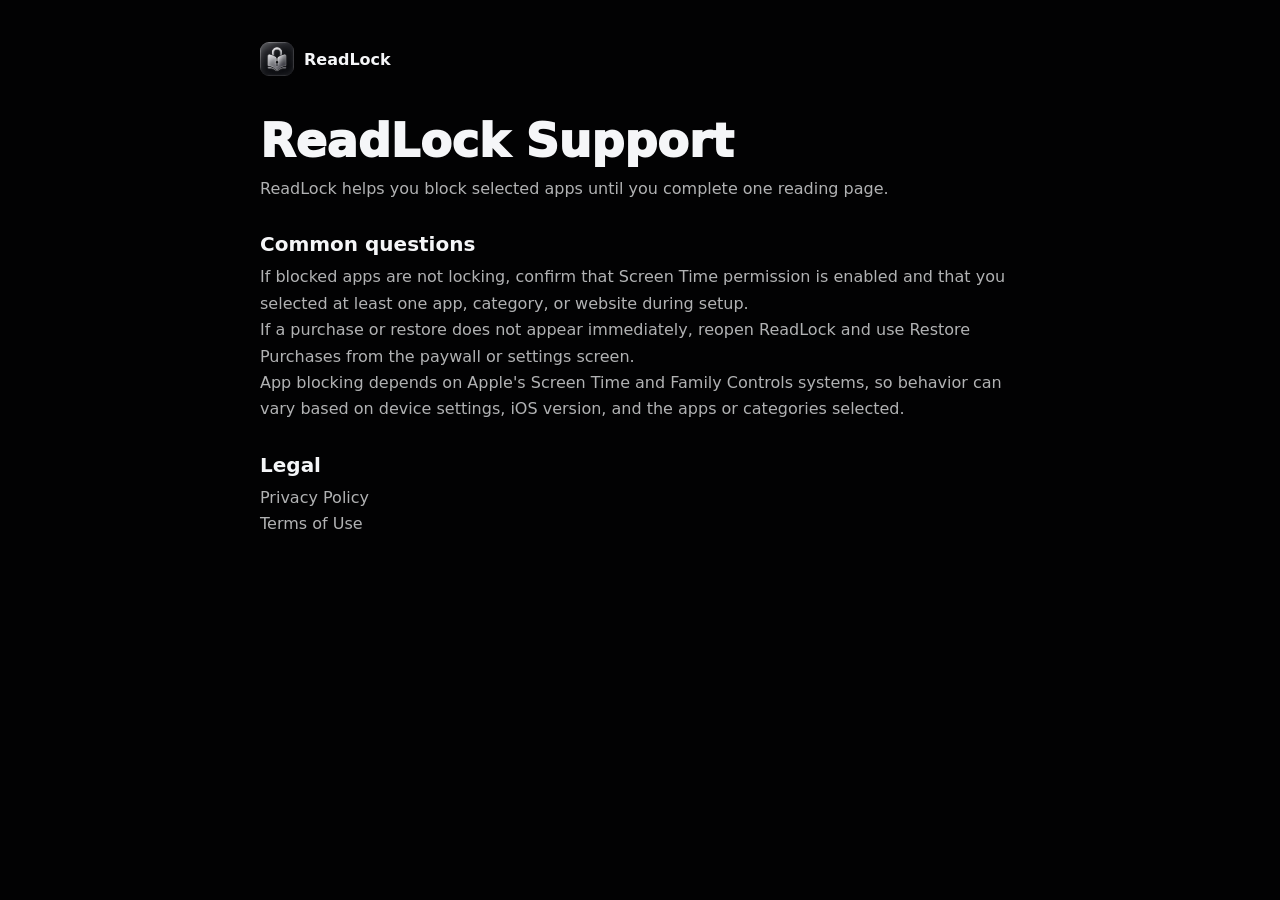
==== index.html @ a069968a "Initial ReadLock support site" ====
<!doctype html>
<html lang="en">
  <head>
    <meta charset="utf-8">
    <meta name="viewport" content="width=device-width, initial-scale=1">
    <title>ReadLock Support</title>
    <meta name="description" content="ReadLock support, privacy policy, and terms of use.">
    <link rel="icon" href="./assets/app-icon.png">
    <link rel="stylesheet" href="./styles.css">
  </head>
  <body>
    <main class="legal-page">
      <a class="brand" href="./index.html" aria-label="ReadLock support home">
        <img src="./assets/readlock-logo.png" alt="" width="34" height="34">
        <span>ReadLock</span>
      </a>

      <h1>ReadLock Support</h1>
      <p>ReadLock helps you block selected apps until you complete one reading page.</p>

      <h2>Common questions</h2>
      <p>If blocked apps are not locking, confirm that Screen Time permission is enabled and that you selected at least one app, category, or website during setup.</p>
      <p>If a purchase or restore does not appear immediately, reopen ReadLock and use Restore Purchases from the paywall or settings screen.</p>
      <p>App blocking depends on Apple's Screen Time and Family Controls systems, so behavior can vary based on device settings, iOS version, and the apps or categories selected.</p>

      <h2>Legal</h2>
      <p><a href="./privacy.html">Privacy Policy</a></p>
      <p><a href="./terms.html">Terms of Use</a></p>
    </main>
  </body>
</html>
---- styles.css ----
:root {
  color-scheme: dark;
  --black: #020203;
  --surface: #090a0d;
  --panel: rgba(14, 15, 18, 0.72);
  --silver: #f2f3f5;
  --silver-muted: #c5cad2;
  --muted: #9da2ad;
  --line: rgba(255, 255, 255, 0.14);
  --line-strong: rgba(255, 255, 255, 0.24);
  --shadow: 0 34px 100px rgba(0, 0, 0, 0.52);
  font-family: Inter, ui-sans-serif, system-ui, -apple-system, BlinkMacSystemFont, "Segoe UI", sans-serif;
}

* {
  box-sizing: border-box;
}

html {
  scroll-behavior: smooth;
}

body {
  margin: 0;
  background: var(--black);
  color: var(--silver);
  letter-spacing: 0;
}

a {
  color: inherit;
  text-decoration: none;
}

img {
  display: block;
  max-width: 100%;
}

.sr-only {
  position: absolute;
  width: 1px;
  height: 1px;
  padding: 0;
  margin: -1px;
  overflow: hidden;
  clip: rect(0, 0, 0, 0);
  white-space: nowrap;
  border: 0;
}

.site-header {
  position: fixed;
  z-index: 20;
  top: 22px;
  left: 50%;
  width: min(1020px, calc(100% - 32px));
  transform: translateX(-50%);
  display: grid;
  grid-template-columns: 1fr auto 1fr;
  align-items: center;
  gap: 18px;
  padding: 10px 12px;
  border: 1px solid var(--line);
  border-radius: 999px;
  background: rgba(8, 9, 12, 0.62);
  backdrop-filter: blur(22px);
}

.brand {
  display: inline-flex;
  align-items: center;
  gap: 10px;
  min-width: 0;
  font-weight: 900;
}

.brand img {
  width: 34px;
  height: 34px;
  border-radius: 9px;
}

.nav-cta {
  justify-self: end;
  padding: 13px 21px;
  border-radius: 999px;
  background: var(--silver);
  color: var(--black);
  font-size: 14px;
  font-weight: 950;
}

.hero {
  position: relative;
  min-height: 100svh;
  overflow: hidden;
  display: grid;
  place-items: start center;
  padding: 136px 20px 0;
  isolation: isolate;
}

.hero-bg,
.hero-shade {
  position: absolute;
  inset: 0;
  z-index: -2;
}

.hero-bg {
  background-image: url("./assets/hero-readlock.png");
  background-size: cover;
  background-position: center top;
  transform: scale(1.04);
}

.hero-shade {
  z-index: -1;
  background:
    radial-gradient(circle at 50% 24%, rgba(255, 255, 255, 0.16), transparent 32%),
    linear-gradient(90deg, rgba(0, 0, 0, 0.74), rgba(0, 0, 0, 0.18) 48%, rgba(0, 0, 0, 0.72)),
    linear-gradient(180deg, rgba(0, 0, 0, 0.14), rgba(0, 0, 0, 0.52) 62%, var(--black) 92%);
}

.hero-content {
  width: min(760px, 100%);
  text-align: center;
}

.eyebrow {
  margin: 0 0 14px;
  color: var(--silver-muted);
  text-transform: uppercase;
  font-size: 12px;
  font-weight: 950;
  letter-spacing: 0.12em;
}

h1,
h2,
h3,
p {
  overflow-wrap: anywhere;
}

h1 {
  margin: 0;
  font-size: clamp(58px, 9vw, 112px);
  line-height: 0.9;
  font-weight: 950;
  letter-spacing: 0;
}

.hero-copy {
  width: min(520px, 100%);
  margin: 22px auto 0;
  color: rgba(242, 243, 245, 0.82);
  font-size: clamp(18px, 2.2vw, 24px);
  line-height: 1.32;
  font-weight: 750;
}

.waitlist-form {
  width: min(510px, 100%);
  margin: 30px auto 0;
  display: grid;
  grid-template-columns: 1fr auto;
  gap: 8px;
  padding: 8px;
  border: 1px solid var(--line-strong);
  border-radius: 999px;
  background: rgba(2, 2, 3, 0.58);
  backdrop-filter: blur(18px);
}

.waitlist-form input,
.waitlist-form button {
  min-height: 50px;
  border: 0;
  font: inherit;
}

.waitlist-form input {
  width: 100%;
  min-width: 0;
  padding: 0 18px;
  color: var(--silver);
  background: transparent;
  outline: 0;
  font-weight: 750;
}

.waitlist-form input::placeholder {
  color: rgba(242, 243, 245, 0.52);
}

.waitlist-form button {
  cursor: pointer;
  padding: 0 23px;
  border-radius: 999px;
  background: var(--silver);
  color: var(--black);
  font-weight: 950;
  white-space: nowrap;
}

.waitlist-form button:disabled {
  cursor: wait;
  opacity: 0.72;
}

.form-note {
  min-height: 20px;
  margin: 12px 0 0;
  color: rgba(242, 243, 245, 0.62);
  font-size: 13px;
  font-weight: 800;
}

.form-note:empty {
  min-height: 0;
  margin-top: 0;
}

.form-note.is-success {
  color: white;
}

.form-note.is-error {
  color: #f2c8c8;
}

.phone-row {
  width: min(1040px, 100%);
  margin: clamp(54px, 8vh, 82px) auto 0;
  display: grid;
  grid-template-columns: repeat(3, minmax(0, 1fr));
  gap: clamp(12px, 2.8vw, 32px);
  align-items: end;
}

.phone-frame {
  margin: 0;
  padding: 8px;
  border: 1px solid var(--line);
  border-radius: clamp(24px, 3vw, 34px);
  background: linear-gradient(145deg, rgba(255, 255, 255, 0.18), rgba(255, 255, 255, 0.04));
  box-shadow: var(--shadow);
}

.phone-frame img {
  width: 100%;
  aspect-ratio: 1206 / 2622;
  border-radius: clamp(18px, 2.4vw, 26px);
  object-fit: cover;
}

.phone-left,
.phone-right {
  transform: translateY(36px) scale(0.94);
  opacity: 0.9;
}

.phone-center {
  transform: translateY(10px);
}

.site-footer {
  width: min(1080px, calc(100% - 40px));
  margin: 0 auto;
  padding: 78px 0 34px;
  display: flex;
  justify-content: space-between;
  gap: 18px;
  color: rgba(242, 243, 245, 0.48);
  font-size: 14px;
  font-weight: 800;
}

.site-footer a {
  color: rgba(242, 243, 245, 0.68);
  text-decoration: none;
}

.legal-page {
  width: min(760px, calc(100% - 40px));
  margin: 0 auto;
  padding: 42px 0 72px;
  color: #f5f6f8;
}

.legal-page .brand {
  position: static;
  display: inline-flex;
  margin-bottom: 42px;
}

.legal-page h1 {
  margin: 0 0 12px;
  font-size: 46px;
  line-height: 1;
  letter-spacing: 0;
}

.legal-page h2 {
  margin: 30px 0 8px;
  font-size: 20px;
  letter-spacing: 0;
}

.legal-page p {
  margin: 0;
  color: rgba(245, 246, 248, 0.72);
  font-size: 16px;
  line-height: 1.65;
}

@media (max-width: 860px) {
  .site-header {
    top: 14px;
    width: calc(100% - 20px);
    grid-template-columns: 1fr auto;
  }

  .hero {
    padding-top: 112px;
  }

  .phone-row {
    width: min(620px, 100%);
    grid-template-columns: 1fr 1fr;
  }

  .phone-frame {
    transform: none;
    opacity: 1;
  }

  .phone-right {
    grid-column: 1 / -1;
    width: min(300px, 70%);
    justify-self: center;
  }

}

@media (max-width: 560px) {
  .brand span {
    font-size: 15px;
  }

  .nav-cta {
    padding: 11px 14px;
    font-size: 13px;
  }

  .hero {
    min-height: 100svh;
    padding: 98px 14px 0;
  }

  h1 {
    font-size: clamp(48px, 16vw, 68px);
  }

  .hero-copy {
    font-size: 17px;
  }

  .waitlist-form {
    grid-template-columns: 1fr;
    border-radius: 16px;
  }

  .waitlist-form button {
    width: 100%;
  }

  .phone-row {
    margin-top: 44px;
    grid-template-columns: 1fr;
  }

  .phone-frame,
  .phone-right {
    width: min(310px, 82%);
    justify-self: center;
  }

  .phone-left,
  .phone-right {
    display: none;
  }

  .site-footer {
    width: calc(100% - 28px);
    flex-direction: column;
  }
}
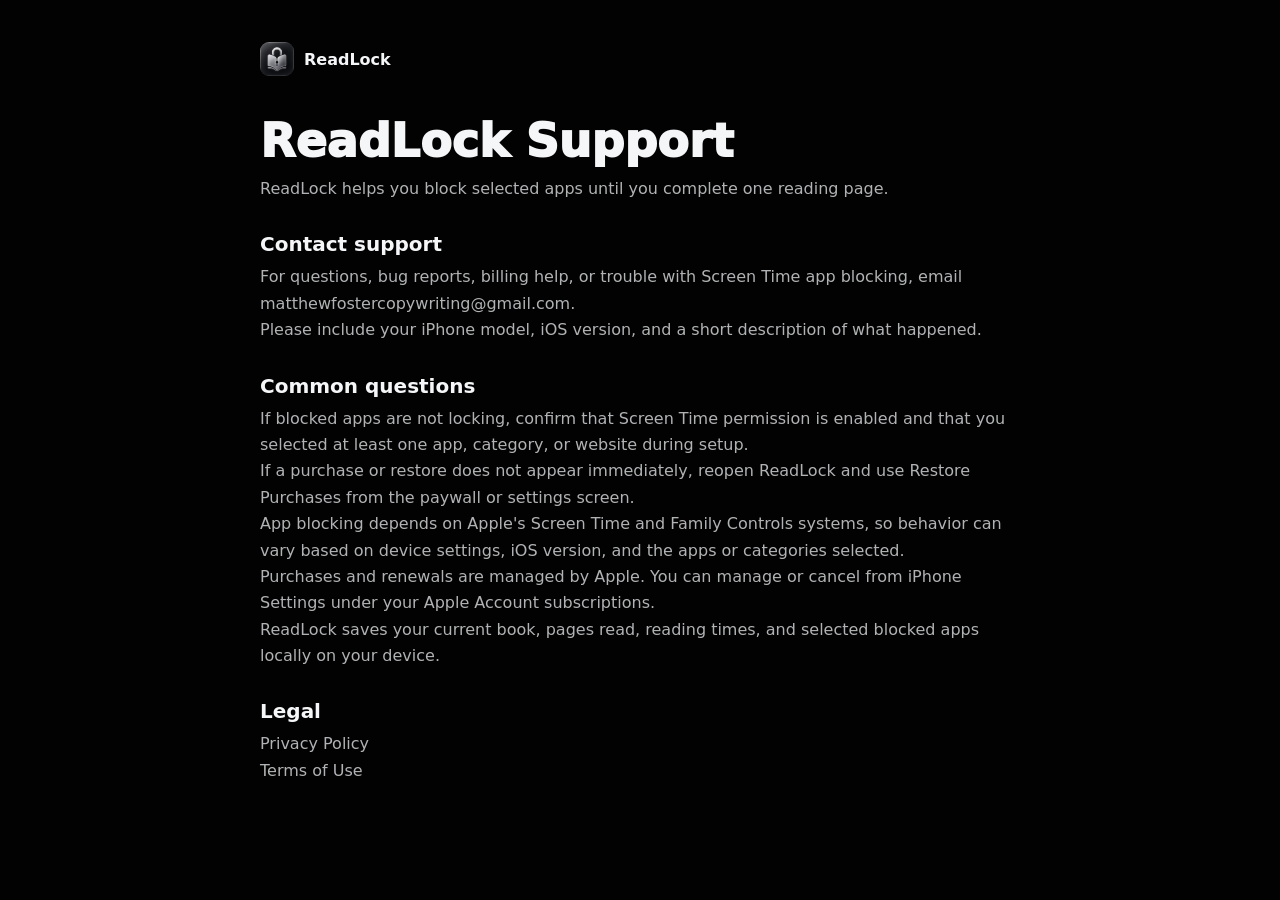
==== commit 53d056ac: "Add ReadLock support contact details" ====
--- a/index.html
+++ b/index.html
@@ -18,10 +18,16 @@
       <h1>ReadLock Support</h1>
       <p>ReadLock helps you block selected apps until you complete one reading page.</p>
 
+      <h2>Contact support</h2>
+      <p>For questions, bug reports, billing help, or trouble with Screen Time app blocking, email <a href="mailto:matthewfostercopywriting@gmail.com">matthewfostercopywriting@gmail.com</a>.</p>
+      <p>Please include your iPhone model, iOS version, and a short description of what happened.</p>
+
       <h2>Common questions</h2>
       <p>If blocked apps are not locking, confirm that Screen Time permission is enabled and that you selected at least one app, category, or website during setup.</p>
       <p>If a purchase or restore does not appear immediately, reopen ReadLock and use Restore Purchases from the paywall or settings screen.</p>
       <p>App blocking depends on Apple's Screen Time and Family Controls systems, so behavior can vary based on device settings, iOS version, and the apps or categories selected.</p>
+      <p>Purchases and renewals are managed by Apple. You can manage or cancel from iPhone Settings under your Apple Account subscriptions.</p>
+      <p>ReadLock saves your current book, pages read, reading times, and selected blocked apps locally on your device.</p>
 
       <h2>Legal</h2>
       <p><a href="./privacy.html">Privacy Policy</a></p>
